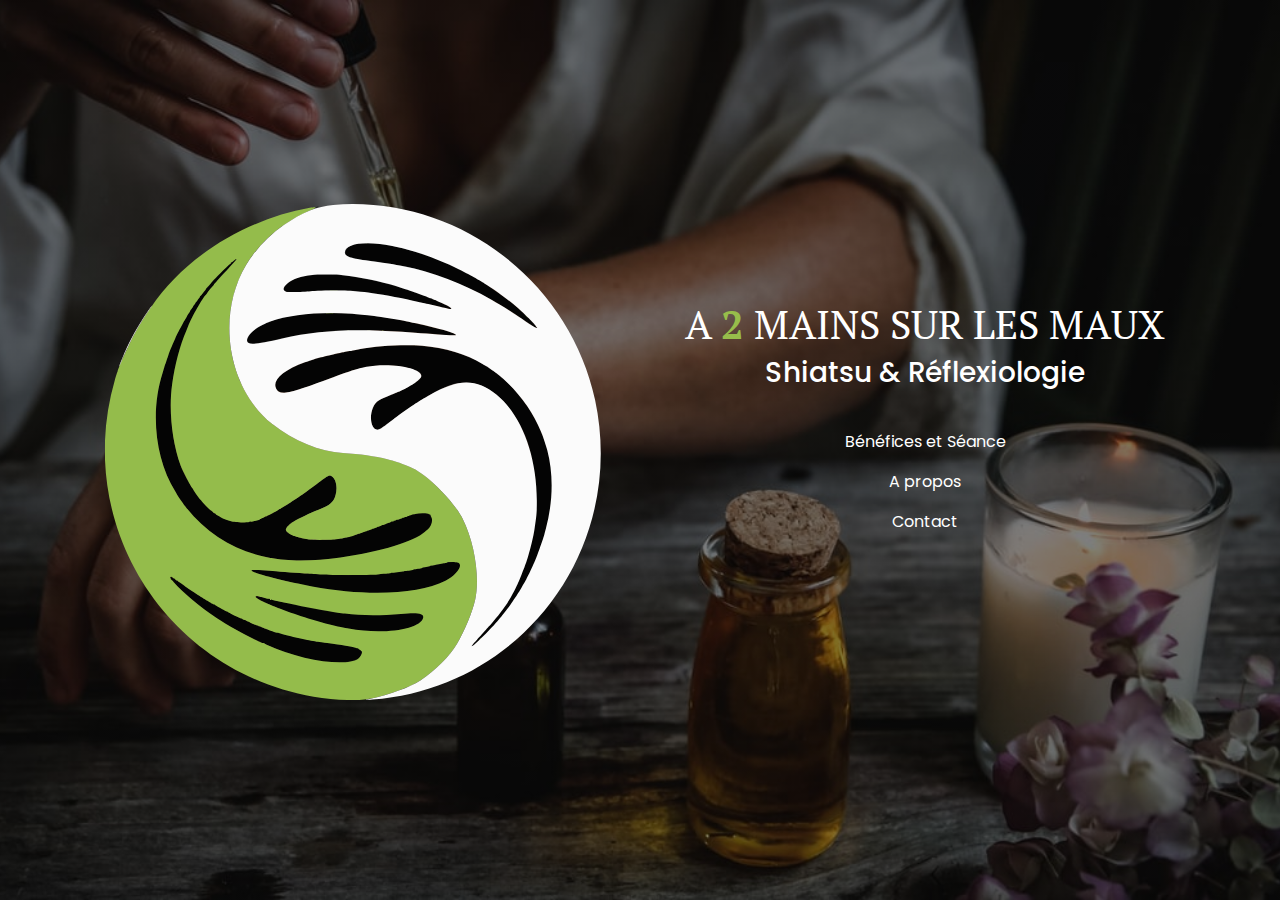
==== index.html @ 45889c0d "home to index" ====
<!DOCTYPE html>
<html lang="en">
<head>
  <meta charset="UTF-8">
  <link rel="stylesheet" href="https://stackpath.bootstrapcdn.com/bootstrap/4.5.2/css/bootstrap.min.css" integrity="sha384-JcKb8q3iqJ61gNV9KGb8thSsNjpSL0n8PARn9HuZOnIxN0hoP+VmmDGMN5t9UJ0Z" crossorigin="anonymous">
  <meta name="viewport" content="width=device-width, initial-scale=1, shrink-to-fit=no">
  <link rel="stylesheet" href="style.css" />
  <title>A 2 mains sur les maux</title>
</head>

<body>

  <!-- hero -->
  <div class="hero-image">
    <div class="hero-text">
      <div class="container">
        <div class="row">
          <div class="col-12 col-lg-6 pr-3">
            <div class="img-logo">
              <img src="images/logo.svg" alt="shiatsu" height="500">
            </div>
          </div>
            <div class="col-12 col-lg-6">
              <div class="home-text">
                <div class="logo-name">
                  <h1>A <span class="number-green"><b>2</b></span> MAINS SUR LES MAUX</h1>
                </div>
                <div class="catch-line">
                  <h3>Shiatsu & Réflexiologie</h3><br>
                </div>
                <div>
                  <a class="nav-item nav-link" href="benefices-et-seance.html"><span class="home-link">Bénéfices et Séance</span></a>
                  <a class="nav-item nav-link" href="a-propos.html"><span class="home-link">A propos</span></a>
                  <a class="nav-item nav-link" href="contact.html"><span class="home-link">Contact</span></a>
                </div>
              </div>
            </div>
        </div>
      </div>
    </div>
  </div>

</body>
<!-- JS, Popper.js, and jQuery -->
<script src="https://code.jquery.com/jquery-3.5.1.slim.min.js" integrity="sha384-DfXdz2htPH0lsSSs5nCTpuj/zy4C+OGpamoFVy38MVBnE+IbbVYUew+OrCXaRkfj" crossorigin="anonymous"></script>
<script src="https://cdn.jsdelivr.net/npm/popper.js@1.16.1/dist/umd/popper.min.js" integrity="sha384-9/reFTGAW83EW2RDu2S0VKaIzap3H66lZH81PoYlFhbGU+6BZp6G7niu735Sk7lN" crossorigin="anonymous"></script>
<script src="https://stackpath.bootstrapcdn.com/bootstrap/4.5.2/js/bootstrap.min.js" integrity="sha384-B4gt1jrGC7Jh4AgTPSdUtOBvfO8shuf57BaghqFfPlYxofvL8/KUEfYiJOMMV+rV" crossorigin="anonymous"></script>
</html>
---- style.css ----
@import url('https://fonts.googleapis.com/css2?family=PT+Serif:wght@400;700&family=Poppins:wght@300;400;600&display=swap');

body, html {
  background-color: #F4F0EB;
  font-family: 'Poppins', sans-serif;
  height: 100%;
}

/* The hero image */
.hero-image {
  /* Use "linear-gradient" to add a darken background effect to the image (photographer.jpg). This will make the text easier to read */
  background-image: linear-gradient(rgba(0, 0, 0, 0.5), rgba(0, 0, 0, 0.5)), url("images/oil.jpg");

  /* Set a specific height */
  height: 100%;

  /* Position and center the image to scale nicely on all screens */
  background-position: center;
  background-repeat: no-repeat;
  background-size: cover;
  position: relative;
}

/* Place text in the middle of the image */
.hero-text {
  text-align: center;
  position: relative;
  top: 50%;
  left: 50%;
  transform: translate(-50%, -50%);
  color: white;
  opacity: 1;
}

.home-text {
  padding: 100px 0;
}

.home-link {
  color: white;
}

.home-link:hover, .home-link.focus, .home-link:focus {
  color: #567029;
}

.top-home {
  padding: 2rem;
}

.img-logo {
  opacity: 1;

}

a:link, a:visited {
  text-decoration: none;
  color: #212529;
}

a:hover {
  color: #567029;
}

.navbar {
  border-bottom: .5px solid rgba(100, 100, 100, .1);
}

.logo-img {
  height: 4rem;
  padding-left: .5rem;
}

.logo-name {
  font-family: 'PT Serif', serif;
  font-weight: 400;
}

.number-green {
  color: #97BD4B;
  text-shadow: .2px .2px .2px rgba(25, 25, 25, .1);
}

.home-btn {
  padding: 550px;
}

.btn-primary {
  background-color: #97BD4B;
  border: none;
  text-shadow: 1px 1px 2px rgba(25, 25, 25, .5);
}

.btn-primary:hover, .btn-primary:not(:disabled):not(.disabled).active, .btn-primary:not(:disabled):not(.disabled):active, .btn-primary.focus, .btn-primary:focus {
  background-color: #8da361;
}

.hero {
  padding: 120px;
}

.cards {
  display: grid;
  grid-template-columns: 1fr 1fr 1fr;
  grid-gap: 16px;
}

// Smallest device
@media (min-width: 100px) and (max-width: 575px) {
  .cards {
    grid-template-columns: 1fr;
  }
}

// Small devices (landscape phones, 576px and up)
@media (min-width: 576px) {
  .cards {
    grid-template-columns: 1fr;
  }
}

// Medium devices (tablets, 768px and up)
@media (min-width: 768px) {
  .cards {
    grid-template-columns: 1fr 1fr;
  }
}

// Large devices (desktops, 992px and up)
@media (min-width: 992px) {
  .cards {
    grid-template-columns: 1fr 1fr 1fr;
  }
}

// Extra large devices (large desktops, 1200px and up)
@media (min-width: 1200px) {
  .cards {
    grid-template-columns: 1fr 1fr 1fr;
  }
}

.card-trip {
  overflow: hidden;
  box-shadow: 0 0 15px rgba(0,0,0,0.2);
}

.card-trip > img {
  height: 200px;
  width: 100%;
  object-fit: cover;
}

.card-trip h2 {
  font-size: 16px;
  font-weight: bold;
  margin: 0;
}

.card-trip p {
  font-size: 12px;
  opacity: .7;
  margin: 0;
}

.card-trip .card-trip-infos {
  padding: 16px;
  display: flex;
  justify-content: center;
  align-items: flex-end;
  position: relative;
}

.card-trip-infos .card-trip-user {
  position: absolute;
  right: 16px;
  top: -20px;
  width: 40px;
}

.profile {
  padding: 50px 0 0 0;
}

.benece-content {
  background-image: url("images/logo.svg");
  background-size: 60% 60%;
  background-repeat: no-repeat;
  background-position: center;
  padding: 100px 0 100px 0;
}

.benece-content img {
  opacity: .5;
}

.benefices {
  border: inset;
  border-radius: 5px;
  border-width: 2px;
}

.seance {
  border: outset;
  border-radius: 5px;
  border-width: 2px;
}

.zone {
  padding: 100px 0 50px 0;
}

.footer {
  display: flex;
  align-items: center;
  justify-content: space-between;
  position: sticky;
  height: 100px;
  padding: 0px 50px;
  color: #777470;
}
.footer-links {
  display: flex;
  align-items: center;
}
.footer-links a {
  color: #777470;
  text-decoration: none;
  font-size: 24px;
  padding: 0px 10px;
}
.footer-links a:hover {
  opacity: 1;
  color: #739537;
}

.footer .fa-heart {
  color: #D23333;
}
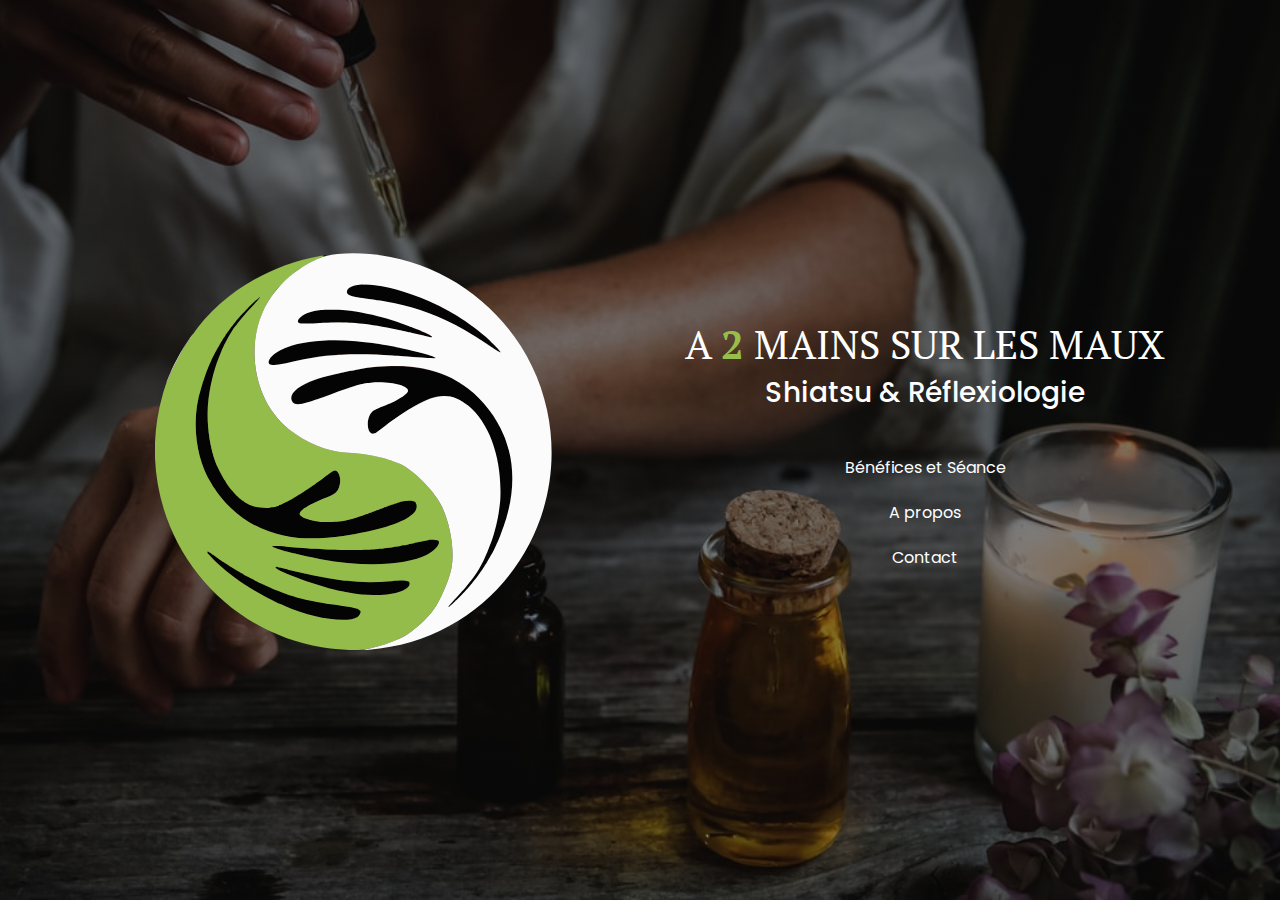
==== commit c2d6df71: "improve first version" ====
--- a/index.html
+++ b/index.html
@@ -12,29 +12,21 @@
 
   <!-- hero -->
   <div class="hero-image">
-    <div class="hero-text">
+    <div class="hero-text py-2 d-flex align-items-center">
       <div class="container">
         <div class="row">
-          <div class="col-12 col-lg-6 pr-3">
-            <div class="img-logo">
-              <img src="images/logo.svg" alt="shiatsu" height="500">
+          <div class="col-12 col-lg-6">
+              <img class="img-logo img-fluid" src="images/logo.svg" alt="shiatsu">
+          </div>
+          <div class="col-12 col-lg-6">
+            <div class="home-text">
+              <h1 class="logo-name">A <span class="number-green"><b>2</b></span> MAINS SUR LES MAUX</h1>
+              <h3 class="catch-line">Shiatsu & Réflexiologie</h3><br>
+              <a class="nav-item nav-link" href="benefices-et-seance.html"><span class="home-link">Bénéfices et Séance</span></a>
+              <a class="nav-item nav-link" href="a-propos.html"><span class="home-link">A propos</span></a>
+              <a class="nav-item nav-link" href="contact.html"><span class="home-link">Contact</span></a>
             </div>
           </div>
-            <div class="col-12 col-lg-6">
-              <div class="home-text">
-                <div class="logo-name">
-                  <h1>A <span class="number-green"><b>2</b></span> MAINS SUR LES MAUX</h1>
-                </div>
-                <div class="catch-line">
-                  <h3>Shiatsu & Réflexiologie</h3><br>
-                </div>
-                <div>
-                  <a class="nav-item nav-link" href="benefices-et-seance.html"><span class="home-link">Bénéfices et Séance</span></a>
-                  <a class="nav-item nav-link" href="a-propos.html"><span class="home-link">A propos</span></a>
-                  <a class="nav-item nav-link" href="contact.html"><span class="home-link">Contact</span></a>
-                </div>
-              </div>
-            </div>
         </div>
       </div>
     </div>
--- a/style.css
+++ b/style.css
@@ -3,7 +3,12 @@
 body, html {
   background-color: #F4F0EB;
   font-family: 'Poppins', sans-serif;
-  height: 100%;
+  line-height: 1.8;
+  min-height: 100vh;
+}
+
+.custom-margin {
+  margin : 100px 0;
 }
 
 /* The hero image */
@@ -25,15 +30,13 @@
 .hero-text {
   text-align: center;
   position: relative;
-  top: 50%;
-  left: 50%;
-  transform: translate(-50%, -50%);
   color: white;
   opacity: 1;
+  min-height: 100vh;
 }
 
 .home-text {
-  padding: 100px 0;
+  padding: 70px 0 0 0;
 }
 
 .home-link {
@@ -79,10 +82,6 @@
 .number-green {
   color: #97BD4B;
   text-shadow: .2px .2px .2px rgba(25, 25, 25, .1);
-}
-
-.home-btn {
-  padding: 550px;
 }
 
 .btn-primary {
@@ -96,7 +95,7 @@
 }
 
 .hero {
-  padding: 120px;
+  /*padding: 120px;*/
 }
 
 .cards {
@@ -183,31 +182,31 @@
 }
 
 .benece-content {
-  background-image: url("images/logo.svg");
+/*  background-image: url("images/logo.svg");
   background-size: 60% 60%;
   background-repeat: no-repeat;
   background-position: center;
-  padding: 100px 0 100px 0;
-}
-
-.benece-content img {
+  padding: 100px 0 100px 0;*/
+}
+
+/*.benece-content img {
   opacity: .5;
-}
-
-.benefices {
+}*/
+
+/*.benefices {
   border: inset;
   border-radius: 5px;
   border-width: 2px;
-}
-
-.seance {
+}*/
+
+/*.seance {
   border: outset;
   border-radius: 5px;
   border-width: 2px;
-}
+}*/
 
 .zone {
-  padding: 100px 0 50px 0;
+  /*padding: 100px 0 50px 0;*/
 }
 
 .footer {
